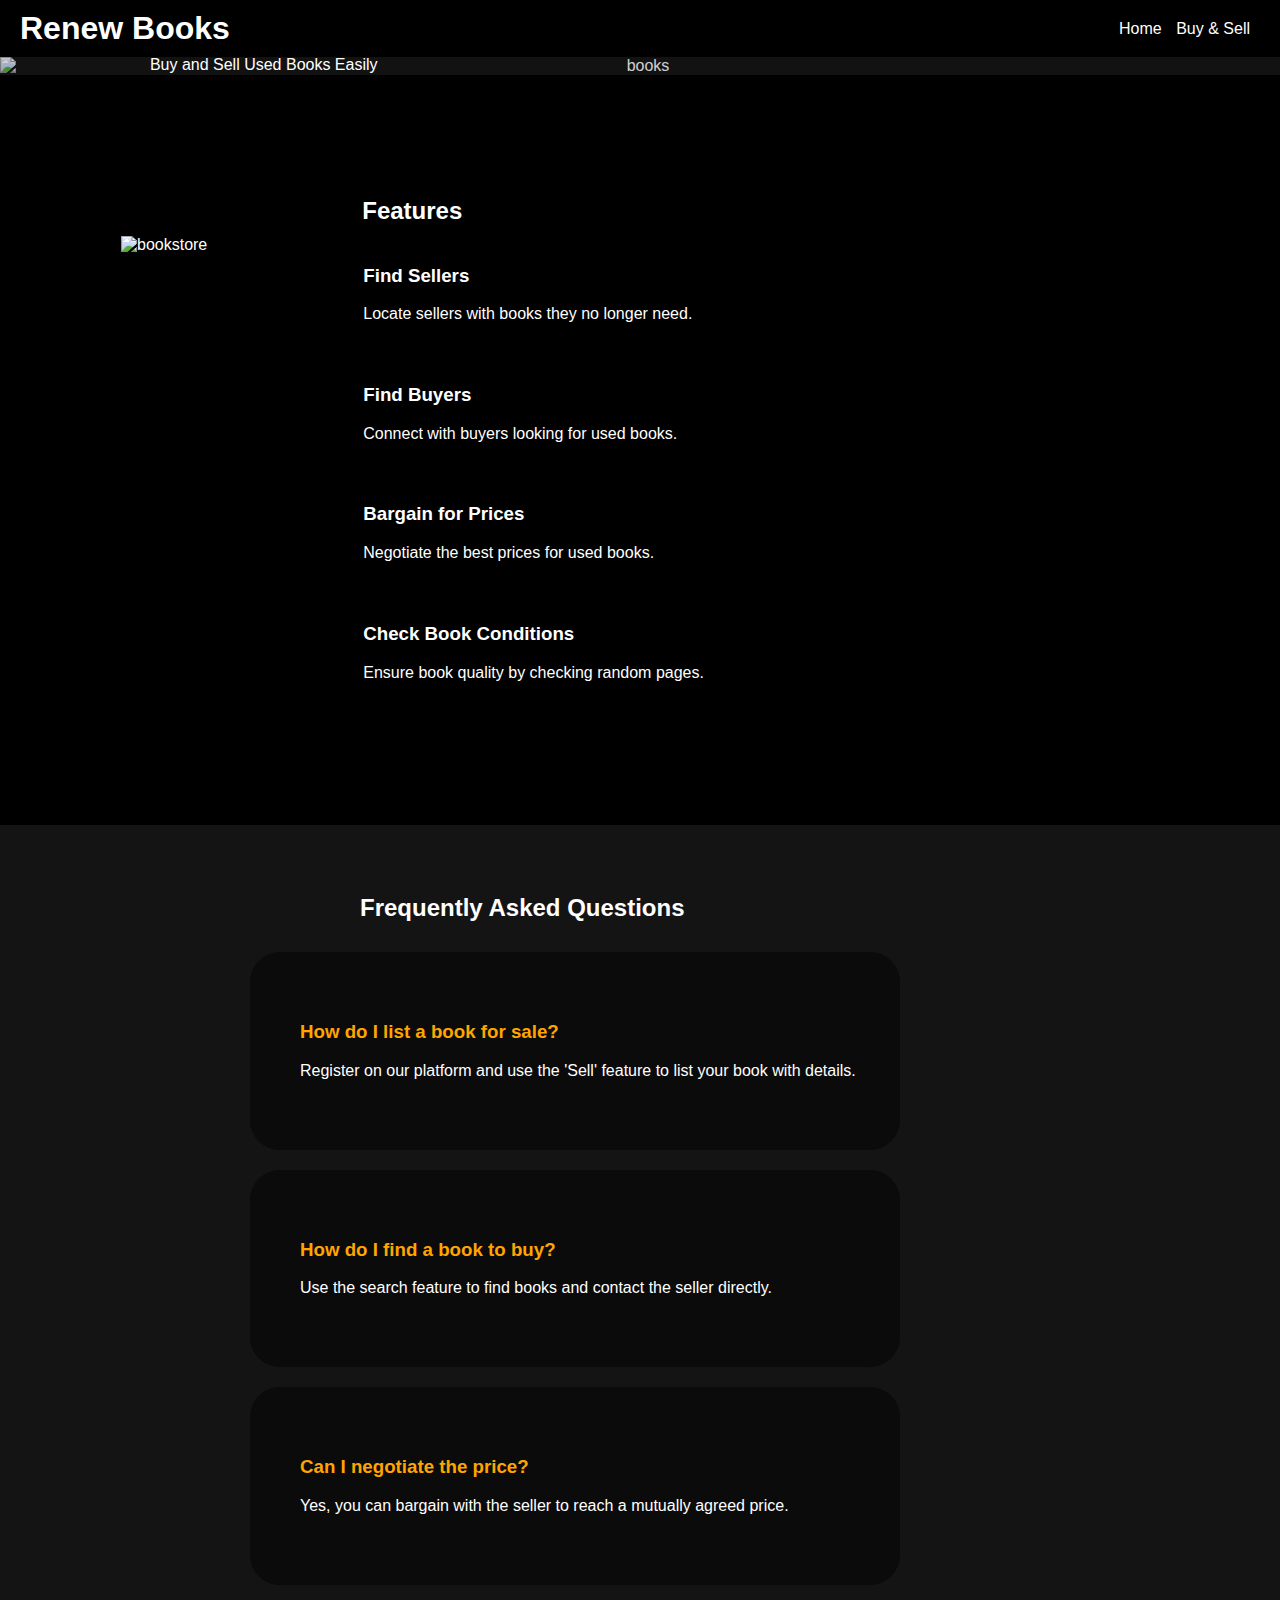
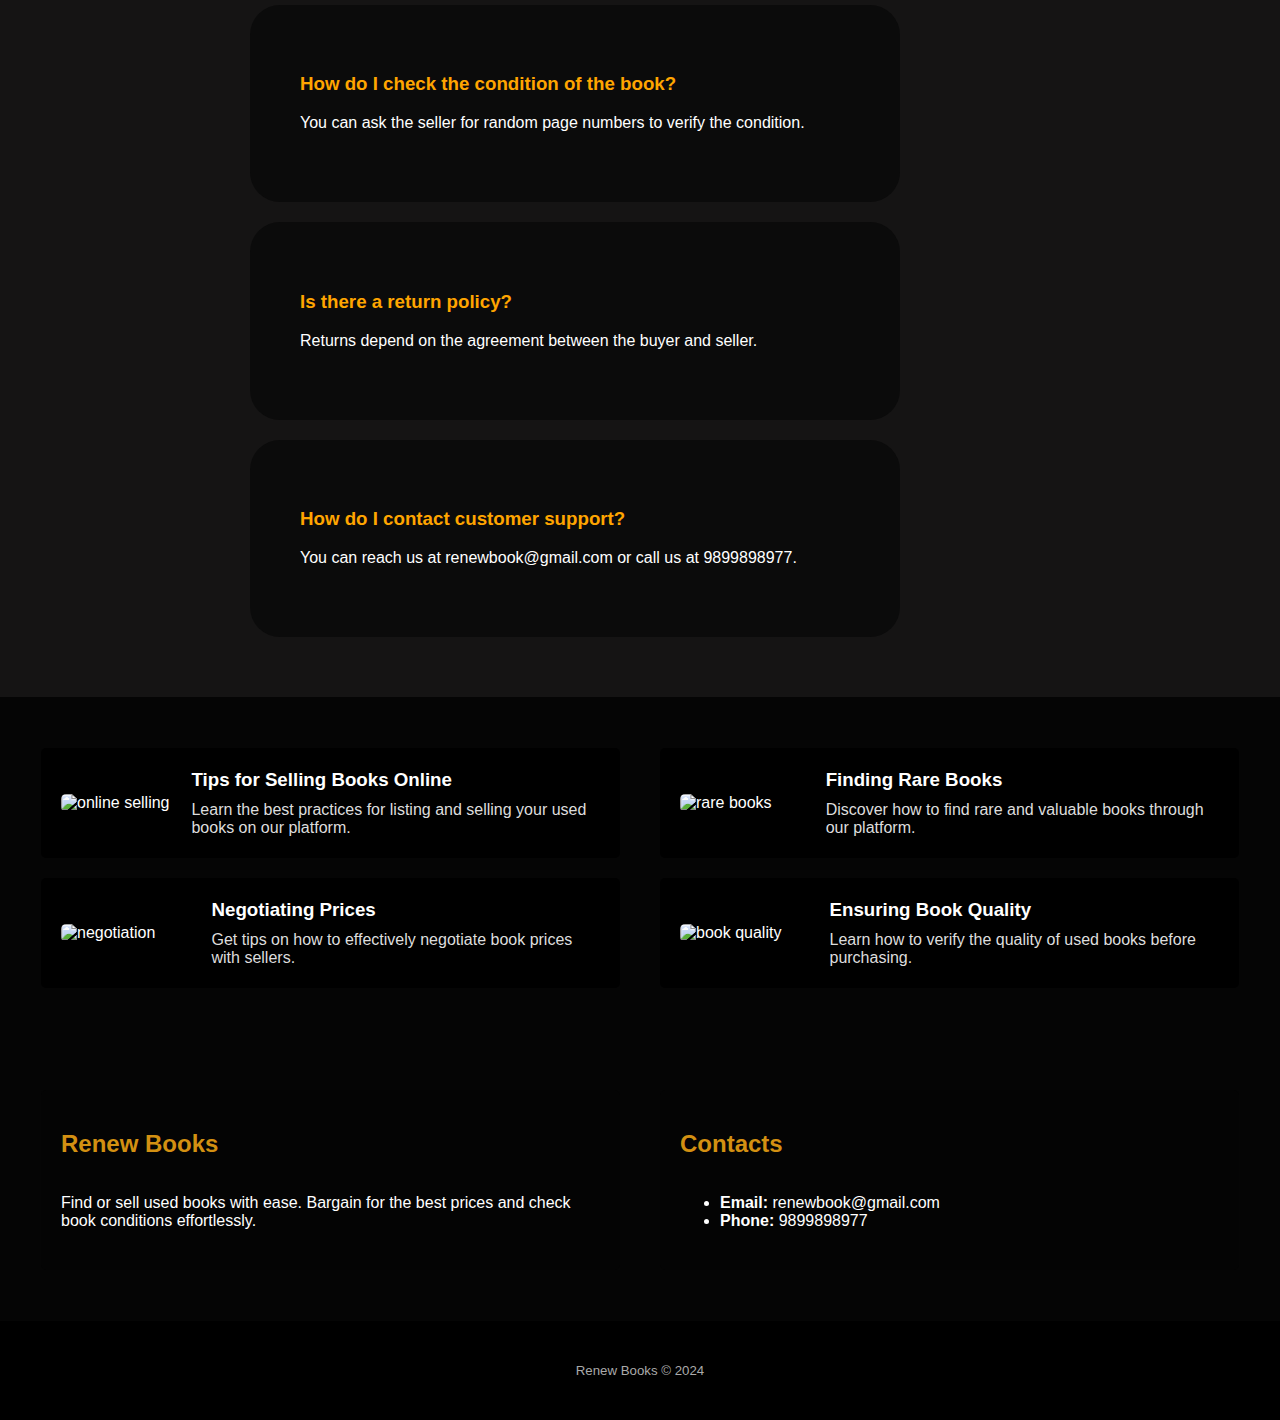
==== index.html @ 6343e5de "Add files via upload" ====
<!DOCTYPE html>
<html lang="en">
<head>
    <meta charset="UTF-8">
    <meta name="viewport" content="width=device-width, initial-scale=1.0">
    <title>Renew Books</title>
    <link rel="stylesheet" href="styles.css">
</head>
<header>
    <h1 id="headerTitle">Renew Books</h1>
    <nav>
        <ul>
            <li><a href="/">Home</a></li>
            <li><a href="/buy-sell.html">Buy & Sell</a></li>
        </ul>
    </nav>
</header>

<body>
  

    <div id="mainContent">
        <section id="hero">
            <img src="images/books.jpg" alt="books" class="hero-image">
            <div class="hero-container">
                <h2>Welcome to Renew Books</h2>
                <p>Buy and Sell Used Books Easily</p>
                <div class="btn-container">
                    <a href="/" class="btn">Get Started</a>
                </div>
            </div>
        </section>
        

        <section id="features">
            <div class="container">

<div class="content">

          <img src="images/bookstore.jpg" alt="bookstore">
                
                <div class="points">
<h2>Features</h2>
                    <div class="point">
                        <h3>Find Sellers</h3>
                        <p>Locate sellers with books they no longer need.</p>
                    </div>
                    <div class="point">
                        <h3>Find Buyers</h3>
                        <p>Connect with buyers looking for used books.</p>
                    </div>
                    <div class="point">
                        <h3>Bargain for Prices</h3>
                        <p>Negotiate the best prices for used books.</p>
                    </div>
                    <div class="point">
                        <h3>Check Book Conditions</h3>
                        <p>Ensure book quality by checking random pages.</p>
                    </div>
                </div>
                            </div>
</div>
        </section>

    
            <section id="faq">
            <div  class="container">
                <div class="points">
               <h2 style="color:rgb(255, 255, 255); padding: 0 120px ">Frequently Asked Questions</h2>
                    <div class="point">
                        <h3>How do I list a book for sale?</h3>
                        <p>Register on our platform and use the 'Sell' feature to list your book with details.</p>
                    </div>
                    <div class="point">
                        <h3>How do I find a book to buy?</h3>
                        <p>Use the search feature to find books and contact the seller directly.</p>
                    </div>
                    <div class="point">
                        <h3>Can I negotiate the price?</h3>
                        <p>Yes, you can bargain with the seller to reach a mutually agreed price.</p>
                    </div>
                    <div class="point">
                        <h3>How do I check the condition of the book?</h3>
                        <p>You can ask the seller for random page numbers to verify the condition.</p>
                    </div>
                    <div class="point">
                        <h3>Is there a return policy?</h3>
                        <p>Returns depend on the agreement between the buyer and seller.</p>
                    </div>
                    <div class="point">
                        <h3>How do I contact customer support?</h3>
                        <p>You can reach us at renewbook@gmail.com or call us at 9899898977.</p>
                    </div>
                </div>
            </div>
        </section>
  



        <section id="blog">
            <div class="container">
                <div class="blog-items">
                    <div class="blog-item">
                        <img src="images/online selling.jpg" alt="online selling">
                        <div class="content">
                            <h3>Tips for Selling Books Online</h3>
                            <p>Learn the best practices for listing and selling your used books on our platform.</p>
                        </div>
                    </div>
                    <div class="blog-item">
                        <img src="images/rare books.jpg" alt="rare books">
                        <div class="content">
                            <h3>Finding Rare Books</h3>
                            <p>Discover how to find rare and valuable books through our platform.</p>
                        </div>
                    </div>
                    <div class="blog-item">
                        <img src="images/negotiation.jpg" alt="negotiation">
                        <div class="content">
                            <h3>Negotiating Prices</h3>
                            <p>Get tips on how to effectively negotiate book prices with sellers.</p>
                        </div>
                    </div>
                    <div class="blog-item">
                        <img src="images/book quality.jpg" alt="book quality">
                        <div class="content">
                            <h3>Ensuring Book Quality</h3>
                            <p>Learn how to verify the quality of used books before purchasing.</p>
                        </div>
                    </div>
                </div>
            </div>
        </section>
        

      
    <section id="foot"> 
            <div class="container">
               <div class="info">
                <div class="extra-info">
                <h2>Renew Books</h2>
                <p id="footerDescription">Find or sell used books with ease. Bargain for the best prices and check book conditions effortlessly.</p>
                </div>
           
          
                 <div class="extra-info">
                <h2>Contacts</h2>
                <ul class="contact-info">
                    <li><strong>Email:</strong> renewbook@gmail.com</li>
                    <li><strong>Phone:</strong> 9899898977</li>
                </ul>
           
        </div>
            </div>
        </div>
    </div>
</section>
   
    <footer>
    <center>
           <h5 style="color:#aaaaaa;font-style: normal;font-weight: 100;">Renew Books &copy; 2024</h5></center>
    </footer>
</body>
</html>
---- styles.css ----
/* Global styles */
body {
    font-family: Arial, sans-serif;
    margin: 0;
    padding: 0;
    background-color: #000; /* Changed to black */
    color: #fff; /* Changed text color to white */
}

.container {
    max-width: 1200px;
    margin: 0 auto;
    padding: 0 20px;

}

/* Header styles */
header {
    display: flex;
    justify-content: space-between;
    align-items: center;
    background-color: black; /* Set the background color to black */
    padding: 10px 20px; /* Add padding for spacing */
}

#headerTitle {
    color: white; /* Set the text color to white */
    margin: 0; /* Remove default margin */
}

nav ul {
    list-style-type: none; /* Remove default list styles */
    margin: 0; /* Remove default margin */
    padding: 0; /* Remove default padding */
}

nav ul li {
    display: inline-block; /* Display list items horizontally */
    margin-right: 10px; /* Add spacing between list items */
}

nav ul li a {
    color: white; /* Set the text color to white */
    text-decoration: none; /* Remove underline */
}

/* Main content styles */
#mainContent {
    padding: 0px 0;
}

.container h2 {
    color: #333;
}

.container p {
    margin-bottom: 20px;
}

/* Hero section styles */
#hero {
    background-color: #131212;
    padding: 0px 0;
    text-align: center;
}

#hero img {
    display: block;
    margin: 0 auto;
    margin-top: 0px; /* Adjust as needed */
    max-width: 100%;
    height: auto;
}

/* Features section styles */
#features {
    background-color: black;
    color: white;
    padding: 100px;
}

.container {
    max-width: 1200px;
    margin: 0 auto;
}

.feature-content {
    display: flex;
    justify-content: space-between;
}

.points {
    flex: 1;
    margin-right: 20px;
max-width: 50%;
padding-left: 100px;
}
.points h2{
    color: #fff;
}
.point {
    margin-bottom: 20px;
 margin-bottom: 20px;
 
}

.content {
    display: flex;
    align-items: flex-start;
    text-align: left;
}

.content img {
    
    max-width: 60%;
    height: auto;
    margin-right: 55px;
    padding-top: 60px;
}



div{
padding:1px;
}


/* FAQ section styles */
#faq {
    background-color: #151414;
    padding: 50px 0px;
  
}

#faq .points {
    display: flex;
    flex-wrap: wrap;
    align-content: center;
   padding: 0 200px;
}

#faq .point {
    flex: 1 0 100%; /* Adjust width as needed */
    padding: 50px 50px;
    margin: 10px;
    padding-right: 0px;
    text-align: left;
    background-color: #0b0b0b;
    border-radius: 30px;
}

#faq .point h3 {
   color: orange;
}

/* Blog section styles */
#blog {
    background-color: #050505;
    padding: 50px 0;
    color: white;
}

.blog-items {
    display: flex;
    flex-wrap: wrap; /* Allow items to wrap to the next line */
    justify-content: space-between; /* Space between items */
    gap: 20px; /* Space between blog items */
}

.blog-item {
    display: flex;
    flex-direction: row; /* Align image and content horizontally */
    align-items: center; /* Center items vertically */
    padding: 20px;
    background-color: #000000;
    border-radius: 5px;
    color: white;
    width: calc(50% - 20px);/* Width of each blog item, adjusting for gap */
    box-sizing: border-box; /* Include padding and border in width calculation */
}

.blog-item img {
    width: 150px; /* Fixed width for images */
    height: auto;
    margin-right: 20px; /* Space between image and content */
    border-radius: 5px;
}

.blog-item .content {
    display: flex;
    flex-direction: column; /* Stack heading and paragraph vertically */
}

.blog-item h3 {
    margin: 0 0 10px 0;
    color: #ffffff;
}

.blog-item p {
    margin: 0;
    color: #dddddd;
}



/* Footer styles */
footer {
    background-color: #000000;
    color: #f4f1f1;
    padding: 20px 0;
    text-align: center;
    
     
}

#foot {
    background-color: #050505;
    padding: 50px 0;
    color: white;
}

.info {
    display: flex;
    flex-wrap: wrap; /* Allow items to wrap to the next line */
    justify-content: space-between; /* Space between items */
    gap: 20px; /* Space between blog items */
}

.extra-info {
    display: flex;
    flex-direction: column; /* Align image and content horizontally */
    align-items: left; /* Center items vertically */
    padding: 20px;
    background-color: #040404;
    border-radius: 5px;
    color: white;
    width: calc(50% - 20px);/* Width of each blog item, adjusting for gap */
    box-sizing: border-box; /* Include padding and border in width calculation */
}
.extra-info h2{
    color:rgb(211, 144, 18);
}

/* Hero section styles */

#hero {
    position: relative;
    overflow: hidden;
}

.hero-container {
    position: absolute;
    top: 50%;
    left: 20px; /* Adjust this value to move the text closer to the left side */
    transform: translateY(-50%);
    text-align: center;
    color: #fff;
    z-index: 1; /* Ensure content is above image */
    background-color: rgba(0, 0, 0, 0); /* Transparent black background color */
    padding: 20px; /* Adjust padding as needed */
  
}

.hero-container h2 {
    margin: 0;
    font-size: 36px;
}

.hero-container p {
    margin-bottom: 20px;
}

.hero-container .btn-container {
    display: inline-block;
}

.hero-container .btn {
    padding: 10px 20px;
    background-color: #ff9900; /* Orange background color */
    color: #fff;
    text-decoration: none;
    border-radius: 5px;
    display: inline-block;
}

.hero-image {
  
    width: 100%; /* Make the image full width */
    max-height: 600px; /* Set a specific height (adjust as needed) */
    object-fit: cover; /* Ensure the image covers the entire container */
    opacity: 0.8; /* Adjust opacity as needed */
}
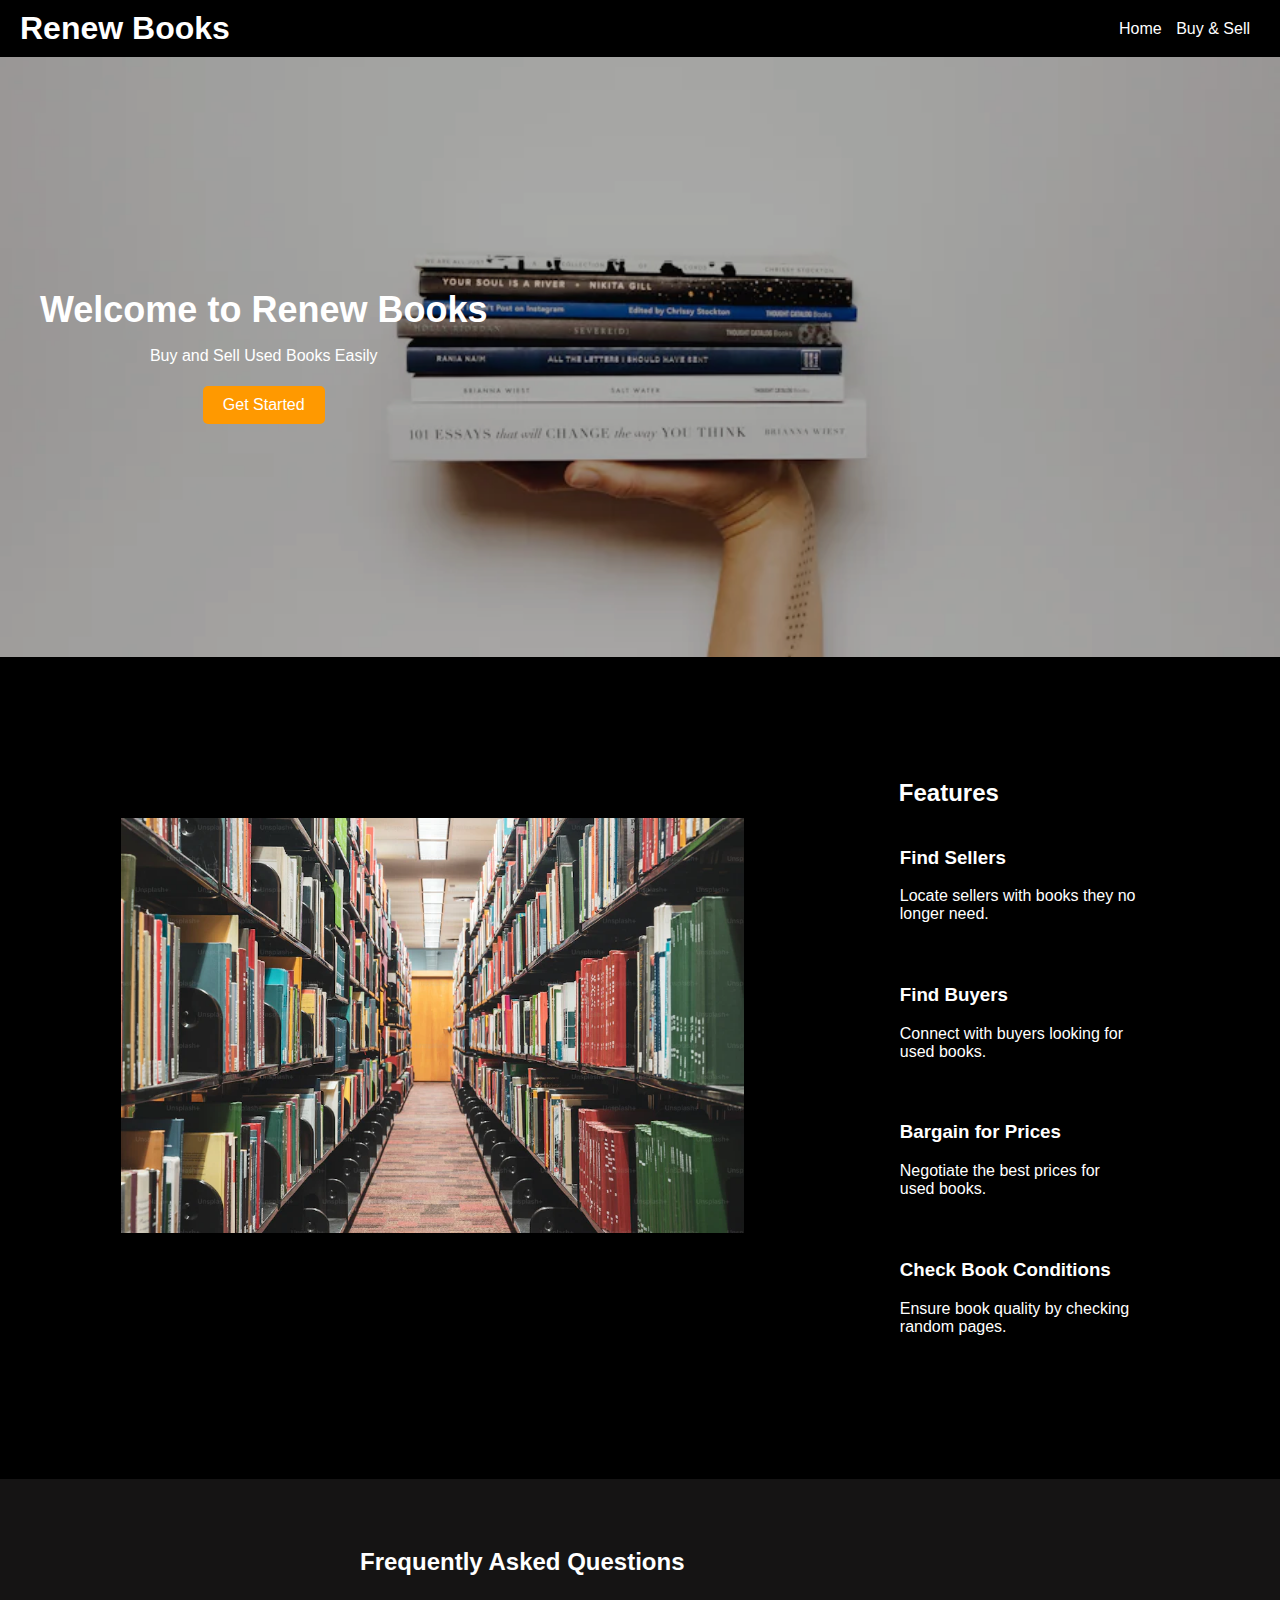
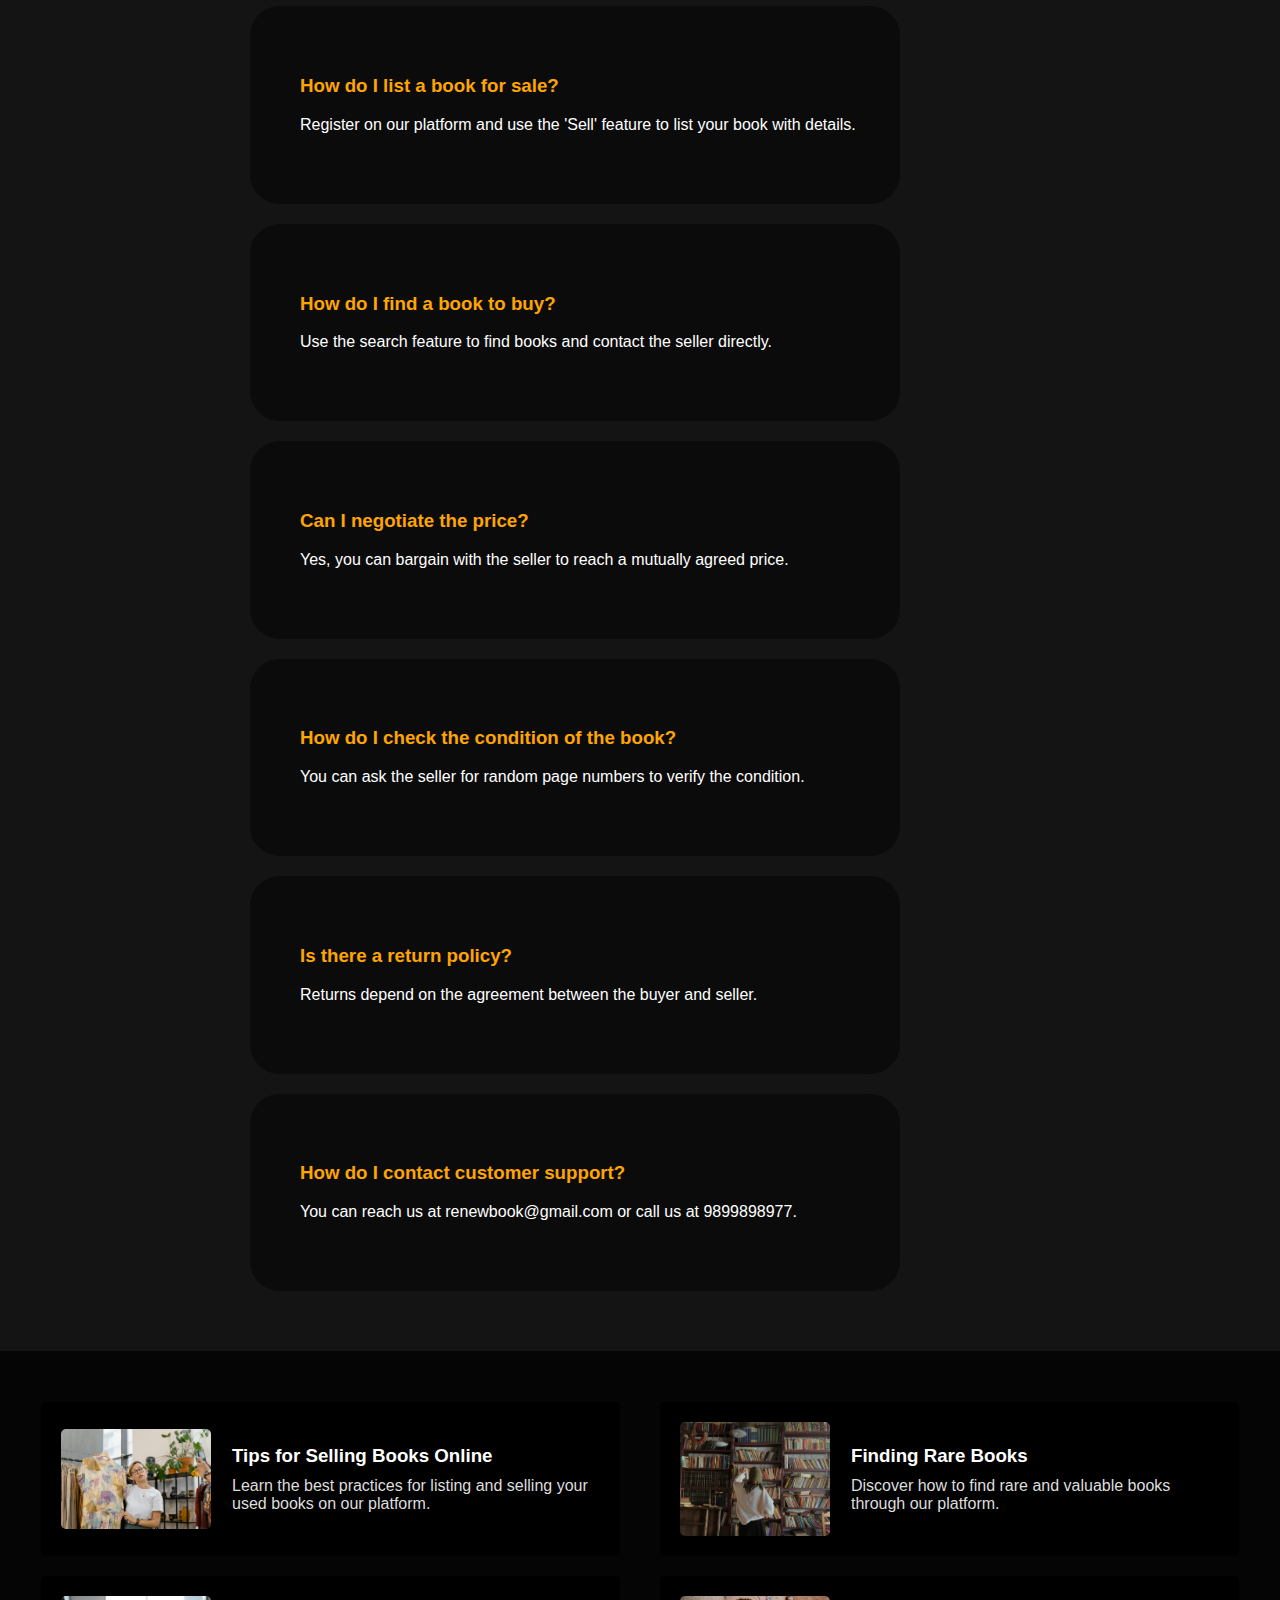
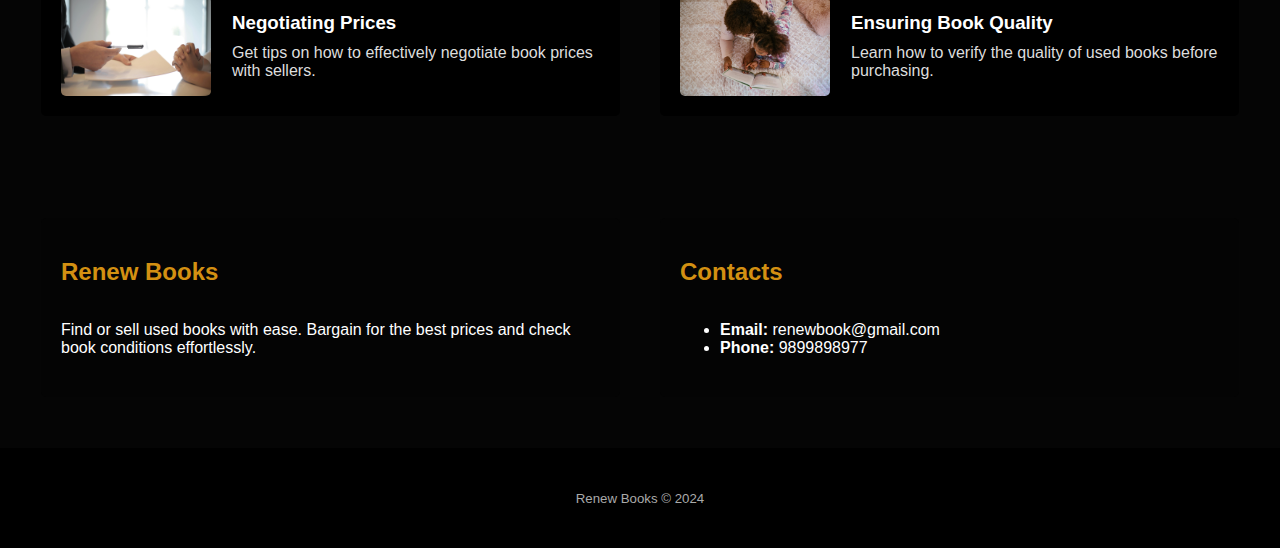
==== commit 37e80429: "Update index.html" ====
--- a/index.html
+++ b/index.html
@@ -11,7 +11,7 @@
     <nav>
         <ul>
             <li><a href="/">Home</a></li>
-            <li><a href="/buy-sell.html">Buy & Sell</a></li>
+            <li><a href="buy-sell.html">Buy & Sell</a></li>
         </ul>
     </nav>
 </header>
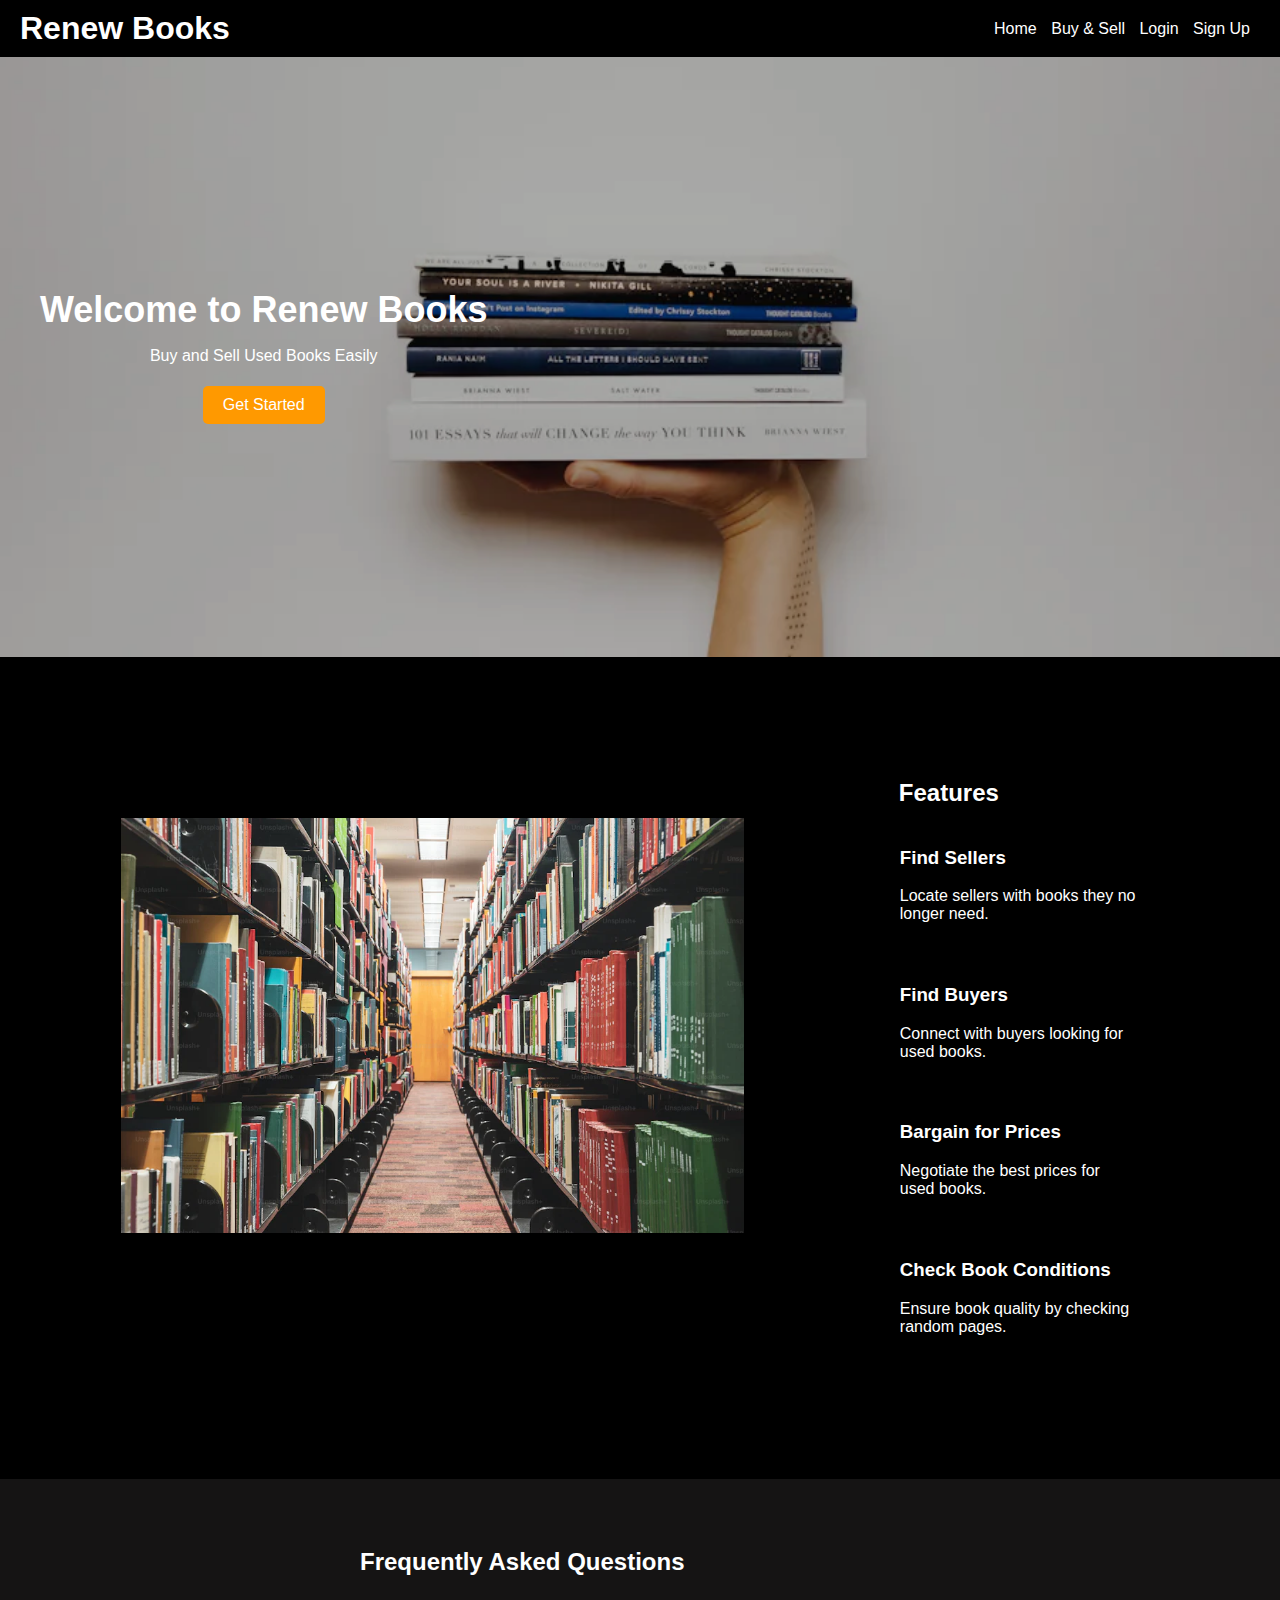
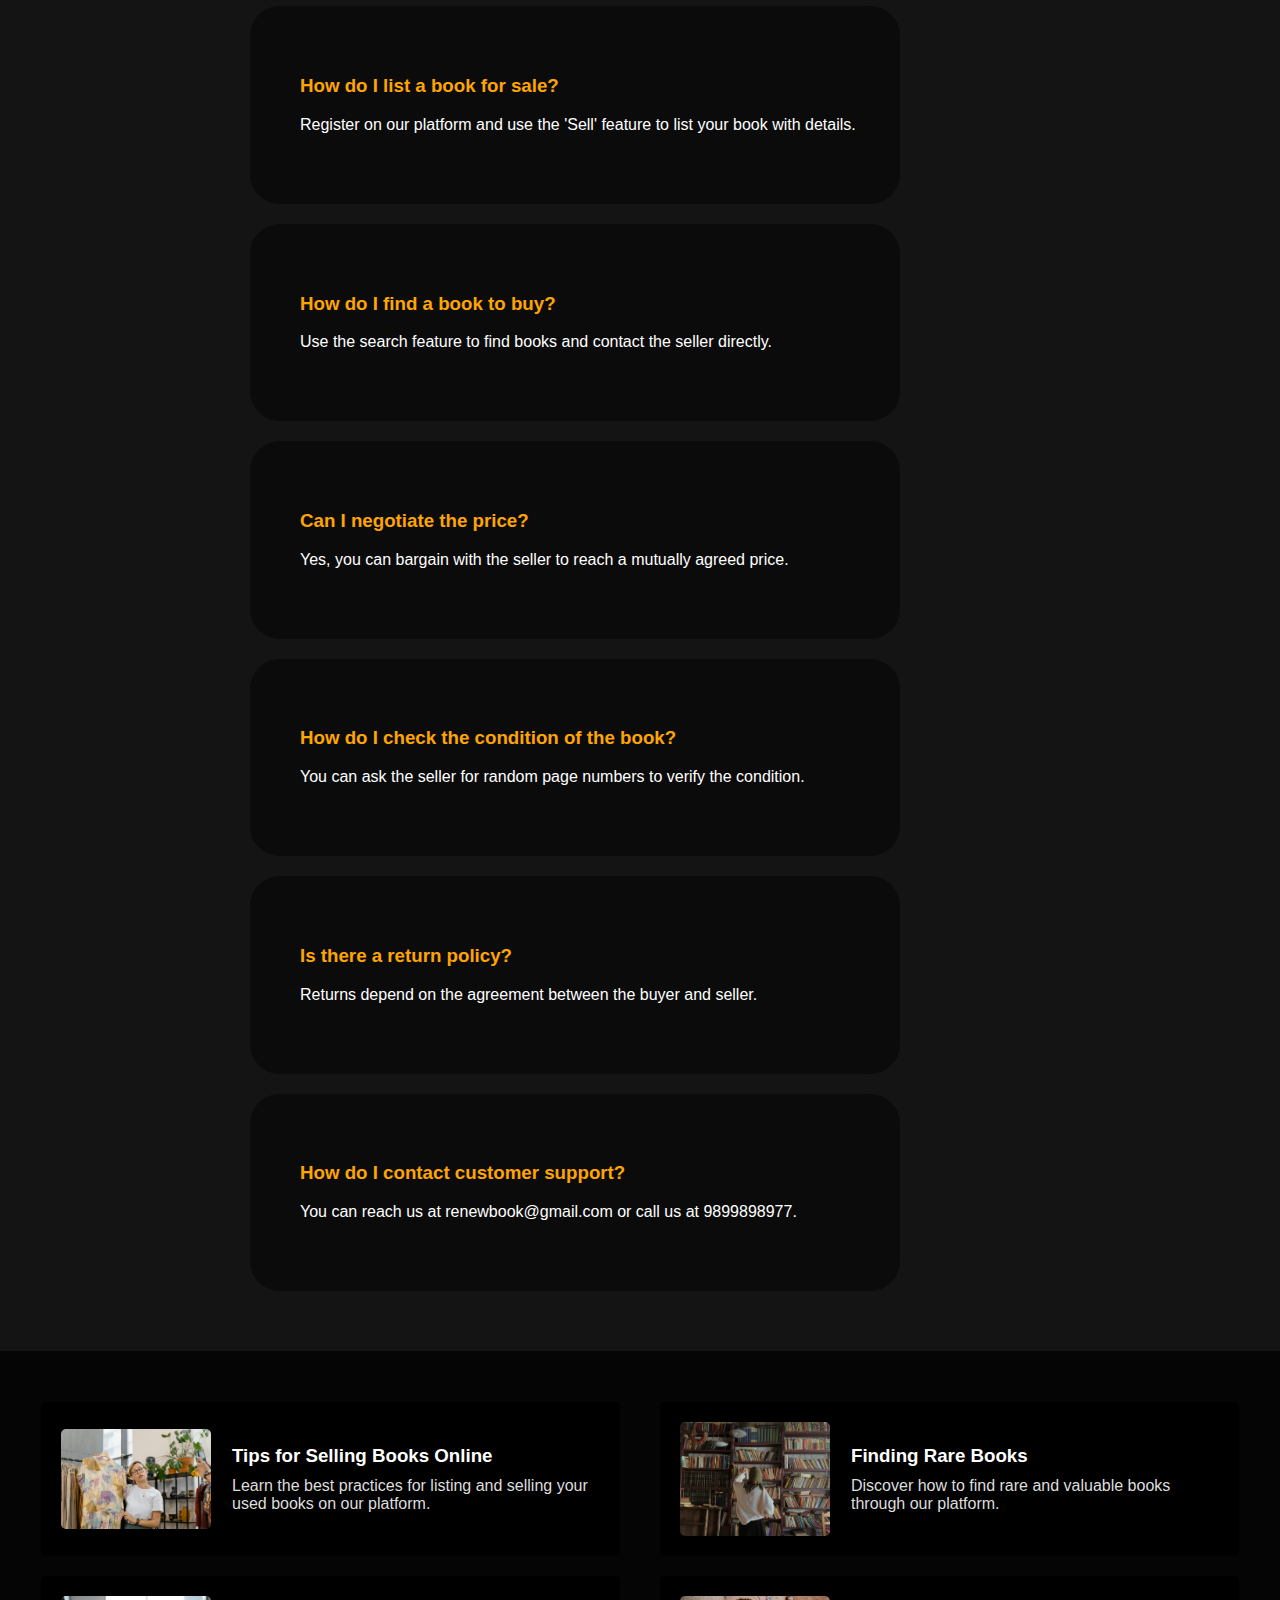
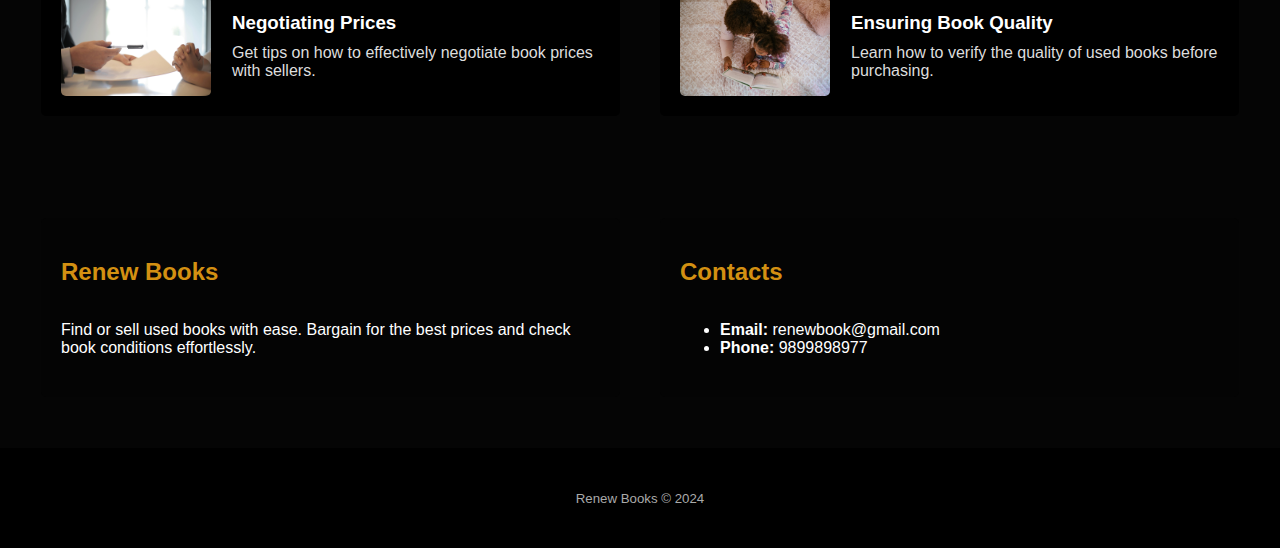
==== commit 25fc2d2d: "Add files via upload" ====
--- a/index.html
+++ b/index.html
@@ -12,6 +12,8 @@
         <ul>
             <li><a href="/">Home</a></li>
             <li><a href="buy-sell.html">Buy & Sell</a></li>
+            <li><a href="/login.html">Login</a></li>
+            <li><a href="/signup.html">Sign Up</a></li>
         </ul>
     </nav>
 </header>
--- a/styles.css
+++ b/styles.css
@@ -291,3 +291,46 @@
     opacity: 0.8; /* Adjust opacity as needed */
 }
 
+.buy-container {
+    max-width: 600px;
+    margin: 50px auto;
+    padding: 20px;
+    background-color: #171717;
+    border-radius: 8px;
+    box-shadow: 0 0 10px rgba(0, 0, 0, 0.1);
+}
+
+
+.form-group {
+    margin-bottom: 15px;
+}
+
+.form-group label {
+    display: block;
+    margin-bottom: 5px;
+}
+
+.form-group input, .form-group textarea {
+    width: 100%;
+    padding: 10px;
+    border: 1px solid #ccc;
+    border-radius: 4px;
+    box-sizing: border-box;
+}
+
+button[type="submit"] {
+    display: block;
+    width: 100%;
+    padding: 10px 0;
+    color: #fff;
+    background-color: #007bff;
+    border: none;
+    border-radius: 4px;
+    cursor: pointer;
+    font-size: 16px;
+    margin-top: 10px;
+}
+
+button[type="submit"]:hover {
+    background-color: #0056b3;
+}
